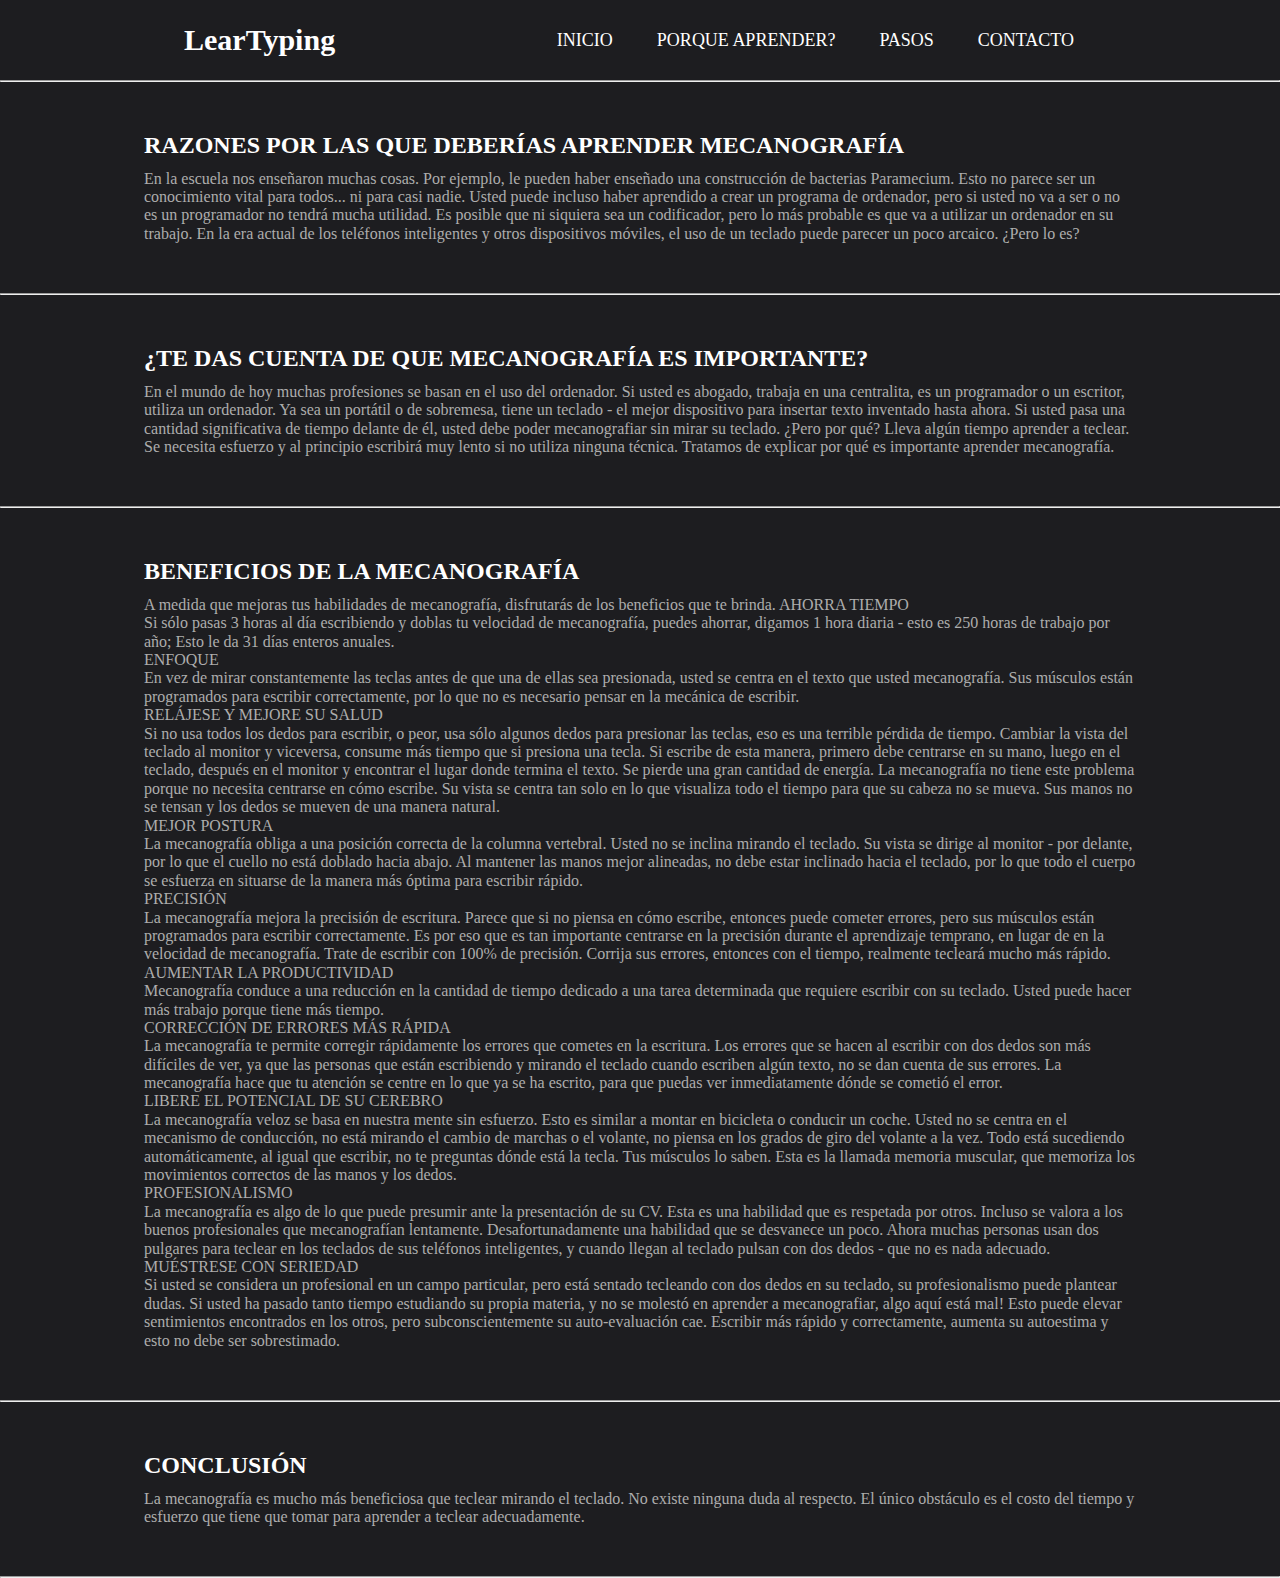
==== porque.html @ 8e388489 "first commit" ====
<!DOCTYPE html>
<html lang="en">
<head>
    <meta charset="UTF-8">
    <meta http-equiv="X-UA-Compatible" content="IE=edge">
    <meta name="viewport" content="width=device-width, initial-scale=1.0">
    <title>LearTyping</title>
    <link rel="stylesheet" href="css/style.css">
    <link rel="stylesheet" href="css/normalize.css">
</head>
<body>
    <nav class="nav">
        <a href="index.html" class="logo nav-link">LearTyping</a>
        <ul class="nav-menu">
            <li class="nav-menu-item">
                <a href="index.html" class="nav-menu-link nav-link">Inicio</a>
            </li>
            <li class="nav-menu-item">
                <a href="porque.html" class="nav-menu-link nav-link">PORQUE aprender?</a>
            </li>
            <li class="nav-menu-item">
                <a href="#" class="nav-menu-link nav-link">pasos</a>
            </li>
            <li class="nav-menu-item">
                <a href="#" class="nav-menu-link nav-link nav-menu-link-active">contacto</a>
            </li>
        </ul>
    </nav>
    <hr>
    <main>
        <div>
            <h2 class="titulos">RAZONES POR LAS QUE DEBERÍAS APRENDER MECANOGRAFÍA</h2>
            <p class="parrafos">
                En la escuela nos enseñaron muchas cosas. Por ejemplo, le pueden haber enseñado una construcción de bacterias Paramecium. Esto no parece ser un conocimiento vital para todos... ni para casi nadie. Usted puede incluso haber aprendido a crear un programa de ordenador, pero si usted no va a ser o no es un programador no tendrá mucha utilidad. Es posible que ni siquiera sea un codificador, pero lo más probable es que va a utilizar un ordenador en su trabajo. En la era actual de los teléfonos inteligentes y otros dispositivos móviles, el uso de un teclado puede parecer un poco arcaico. ¿Pero lo es?
            </p>
            <hr>
            <h2 class="titulos">¿TE DAS CUENTA DE QUE MECANOGRAFÍA ES IMPORTANTE?</h2>
            <p class="parrafos">
                En el mundo de hoy muchas profesiones se basan en el uso del ordenador. Si usted es abogado, trabaja en una centralita, es un programador o un escritor, utiliza un ordenador. Ya sea un portátil o de sobremesa, tiene un teclado - el mejor dispositivo para insertar texto inventado hasta ahora. Si usted pasa una cantidad significativa de tiempo delante de él, usted debe poder mecanografiar sin mirar su teclado. ¿Pero por qué? Lleva algún tiempo aprender a teclear. Se necesita esfuerzo y al principio escribirá muy lento si no utiliza ninguna técnica. Tratamos de explicar por qué es importante aprender mecanografía.
            </p>
            <hr>
            <h2 class="titulos">BENEFICIOS DE LA MECANOGRAFÍA</h2>
            <p class="parrafos">
                A medida que mejoras tus habilidades de mecanografía, disfrutarás de los beneficios que te brinda.
                AHORRA TIEMPO <br>
                Si sólo pasas 3 horas al día escribiendo y doblas tu velocidad de mecanografía, puedes ahorrar, digamos 1 hora diaria - esto es 250 horas de trabajo por año; Esto le da 31 días enteros anuales.<br>
            
                ENFOQUE <br>
                En vez de mirar constantemente las teclas antes de que una de ellas sea presionada, usted se centra en el texto que usted mecanografía. Sus músculos están programados para escribir correctamente, por lo que no es necesario pensar en la mecánica de escribir. <br>
            

                RELÁJESE Y MEJORE SU SALUD <br>
                Si no usa todos los dedos para escribir, o peor, usa sólo algunos dedos para presionar las teclas, eso es una terrible pérdida de tiempo. Cambiar la vista del teclado al monitor y viceversa, consume más tiempo que si presiona una tecla. Si escribe de esta manera, primero debe centrarse en su mano, luego en el teclado, después en el monitor y encontrar el lugar donde termina el texto. Se pierde una gran cantidad de energía. La mecanografía no tiene este problema porque no necesita centrarse en cómo escribe. Su vista se centra tan solo en lo que visualiza todo el tiempo para que su cabeza no se mueva. Sus manos no se tensan y los dedos se mueven de una manera natural. <br>

                
                MEJOR POSTURA <br>
                La mecanografía obliga a una posición correcta de la columna vertebral. Usted no se inclina mirando el teclado. Su vista se dirige al monitor - por delante, por lo que el cuello no está doblado hacia abajo. Al mantener las manos mejor alineadas, no debe estar inclinado hacia el teclado, por lo que todo el cuerpo se esfuerza en situarse de la manera más óptima para escribir rápido. <br>
                
                PRECISIÓN <br>
                La mecanografía mejora la precisión de escritura. Parece que si no piensa en cómo escribe, entonces puede cometer errores, pero sus músculos están programados para escribir correctamente. Es por eso que es tan importante centrarse en la precisión durante el aprendizaje temprano, en lugar de en la velocidad de mecanografía. Trate de escribir con 100% de precisión. Corrija sus errores, entonces con el tiempo, realmente tecleará mucho más rápido. <br>
                
                AUMENTAR LA PRODUCTIVIDAD <br>
                Mecanografía conduce a una reducción en la cantidad de tiempo dedicado a una tarea determinada que requiere escribir con su teclado. Usted puede hacer más trabajo porque tiene más tiempo. <br>
                
                CORRECCIÓN DE ERRORES MÁS RÁPIDA <br>
                La mecanografía te permite corregir rápidamente los errores que cometes en la escritura. Los errores que se hacen al escribir con dos dedos son más difíciles de ver, ya que las personas que están escribiendo y mirando el teclado cuando escriben algún texto, no se dan cuenta de sus errores. La mecanografía hace que tu atención se centre en lo que ya se ha escrito, para que puedas ver inmediatamente dónde se cometió el error. <br>
                
                LIBERE EL POTENCIAL DE SU CEREBRO <br>
                La mecanografía veloz se basa en nuestra mente sin esfuerzo. Esto es similar a montar en bicicleta o conducir un coche. Usted no se centra en el mecanismo de conducción, no está mirando el cambio de marchas o el volante, no piensa en los grados de giro del volante a la vez. Todo está sucediendo automáticamente, al igual que escribir, no te preguntas dónde está la tecla. Tus músculos lo saben. Esta es la llamada memoria muscular, que memoriza los movimientos correctos de las manos y los dedos. <br> 
                
                PROFESIONALISMO <br>
                La mecanografía es algo de lo que puede presumir ante la presentación de su CV. Esta es una habilidad que es respetada por otros. Incluso se valora a los buenos profesionales que mecanografían lentamente. Desafortunadamente una habilidad que se desvanece un poco. Ahora muchas personas usan dos pulgares para teclear en los teclados de sus teléfonos inteligentes, y cuando llegan al teclado pulsan con dos dedos - que no es nada adecuado. <br>
                
                MUÉSTRESE CON SERIEDAD <br>
                Si usted se considera un profesional en un campo particular, pero está sentado tecleando con dos dedos en su teclado, su profesionalismo puede plantear dudas. Si usted ha pasado tanto tiempo estudiando su propia materia, y no se molestó en aprender a mecanografiar, algo aquí está mal! Esto puede elevar sentimientos encontrados en los otros, pero subconscientemente su auto-evaluación cae. Escribir más rápido y correctamente, aumenta su autoestima y esto no debe ser sobrestimado. </p>
                <hr>
                <h2 class="titulos">CONCLUSIÓN</h2>
                <p class="parrafos">La mecanografía es mucho más beneficiosa que teclear mirando el teclado. No existe ninguna duda al respecto. El único obstáculo es el costo del tiempo y esfuerzo que tiene que tomar para aprender a teclear adecuadamente.</p>
        </div>
        <hr>
        <p></p>

    </main>
    
    
</body>
</html>
---- css/style.css ----
* {
    margin: 0;
    box-sizing: border-box;
}


body {
    background-color: #1d1d20;
    font-family: JetBrains Mono;
    box-sizing: border-box;
}

.header {
    height: 80px;
    position: fixed;
    width: 100%;
    top: 0;
    left: 0;
}

.nav {
    display: flex;
    justify-content: space-between;
    max-width: 992px;
    margin: 0 auto;
}

.nav-link {
    color: white;
    text-decoration:none;
}

.logo {
    font-size: 30px;
    font-weight: bold;
    padding: 0 40px;
    line-height: 80px;
}

.nav-menu {
    display: flex;
    margin-right: 40px;
    list-style: none;
}

.nav-menu-item {
    font-size: 18px;
    margin: 0 10px;
    line-height: 80px;
    text-transform: uppercase;
    width: max-content;
}

.nav-menu-link {
    padding: 8px 12px;
    border-radius: 3px;
    -webkit-border-radius: 3px;
    -moz-border-radius: 3px;
    -ms-border-radius: 3px;
    -o-border-radius: 3px;
}

.nav-menu-link:hover {
    background-color: gray;
    transition: .5s;
    -webkit-transition: .5s;
    -moz-transition: .5s;
    -ms-transition: .5s;
    -o-transition: .5s;
}

@media (max-width: 750px) {
    body {
        padding: 90px 20px 0px
    }
    
    .header {
        height: 80px;
    }
    
    .logo {
        font-size: 25px;
        padding: 0 20px;
        line-height: px;
    }
    
    .nav-menu {
        flex-direction: column;
        align-items: center;
        margin-right: 20px;
        background-color: #2c3e50;
        position: fixed;
        left: 0;
        top: 60px;
        width: 100%;
        padding: 20px 0;

        height: calc(100% - 60px);
        overflow-y: auto;
    }
    
    .nav-menu-item {
        line-height: 70px;
    }
    
    .nav-menu-link:hover, 
    .nav-menu-link-active {
        background: none;
        color: rgb(191, 232, 191);
        transition: .5s;
        -webkit-transition: .5s;
        -moz-transition: .5s;
        -ms-transition: .5s;
        -o-transition: .5s;
    }
}

span {
    font-family: monospace;
    padding-top: 30px;
    padding-bottom: 200px;
    padding-left: 50px;
    color: white;
    font-size: 130px;
    display: inline-block;
    white-space: nowrap;
    border-right: 4px solid;
    width: 13ch;
    animation: typing 2s steps(12),
    blink .8s infinite step-end alternate;
    overflow: hidden;
    -webkit-animation: typing 2s steps(12),;
    justify-content: space-between;
    display: flex;
    max-width: 992px;
    margin: 0 auto;
}

@keyframes typing {
    from { width: 0 }
}

@keyframes blink {
    50% { border-color: transparent}
}


.parrafos {
    color: rgb(173, 173, 173);
    display: flex;
    justify-content: space-between;
    max-width: 992px;
    margin: 0 auto;
    margin-top: 10px;
    margin-bottom: 50px;
    
}
.titulos {
    color: white;
    display: flex;
    justify-content: space-between;
    max-width: 992px;
    margin: 0 auto;
    margin-top: 50px;
}

a {
    text-decoration: none;
}

.section {
    justify-content: space-between;
    max-width: 992px;
    margin: 0 auto;
}
#divicion {
    padding: 70px;
}

.sing {
    font-size: 15px;
    display: inline-flex;
    color: white;
    max-width: 992px;
    text-decoration: none;
    padding: 2em 1em;
    border: 1px solid white;
    margin: 0em;
    border-radius: 4px;
    -webkit-border-radius: 4px;
    -moz-border-radius: 4px;
    -ms-border-radius: 4px;
    -o-border-radius: 4px;
}

.sing:hover {
    background-color: gray;
    transition: .5s;
    -webkit-transition: .5s;
    -moz-transition: .5s;
    -ms-transition: .5s;
    -o-transition: .5s;
}

.parra {
    color: rgb(255, 255, 255);
    display: flex;
    justify-content: space-between;
    max-width: 992px;
    margin: 0 auto;
    margin-top: 10px;
    margin-bottom: 20px;
}

.imagen-set {
    position: absolute;
    left: 46em;
    top: 67em;
}

.imagen-set:hover {
    width: 420px;
    transition: .5s;
    -webkit-transition: .5s;
    -moz-transition: .5s;
    -ms-transition: .5s;
    -o-transition: .5s;
}

.beneficios {
    color: white;
    display: flex;
    justify-content: space-between;
    max-width: 992px;
    margin: 0 auto;
    font-size: 25px;
    margin-top: 50px;
}

.footer {
    width: 100%;
    background-color: #1d1d20;
}

.footer .grupo-1 {
    width: 100%;
    max-width: 1200px;
    margin: auto;
    display: grid;
    grid-template-columns: repeat(3, 1fr);
    grid-gap: 50px;
    padding: 45px 0px;
}

.footer .grupo-1 .box figure{
    width: 100%;
    height: 100%;
    display: flex;
    justify-content: center;
    align-items: center;
}

.footer .grupo-1 .box figure img{
    width: 250px;
}

.footer .grupo-1 .box h2{
    color: white;
    margin-bottom: 25px;
    font-size: 20px;
}

.footer .grupo-1 .box p{
    color: rgb(221, 221, 221);
    margin-bottom: 10px;
}

.footer .grupo-1 .red-sosial a{
    display: inline-block;
    text-decoration: none;
    width: 45px;
    height: 45px;
    line-height: 45px;
    color: white;
    margin-right: 10px;
    background-color: #2c3e50;
    text-align: center;
    transition: all 300ms ease;
    -webkit-transition: all 300ms ease;
    -moz-transition: all 300ms ease;
    -ms-transition: all 300ms ease;
    -o-transition: all 300ms ease;
}
.footer .grupo-1 .red-sosial a:hover {
    color: blue;
}

.footer .grupo-2{
    padding: 15px 10px;
    text-align: center;
    color: white;
}

.footer .grupo-2 small{
    font-size: 15px;
}

@media screen and (max-width:800px){
    .footer .grupo-1{
        width: 90%;
        grid-template-columns: repeat(1, 1fr);
        grid-gap: 30px;
        padding: 35px 0px;
    }

}
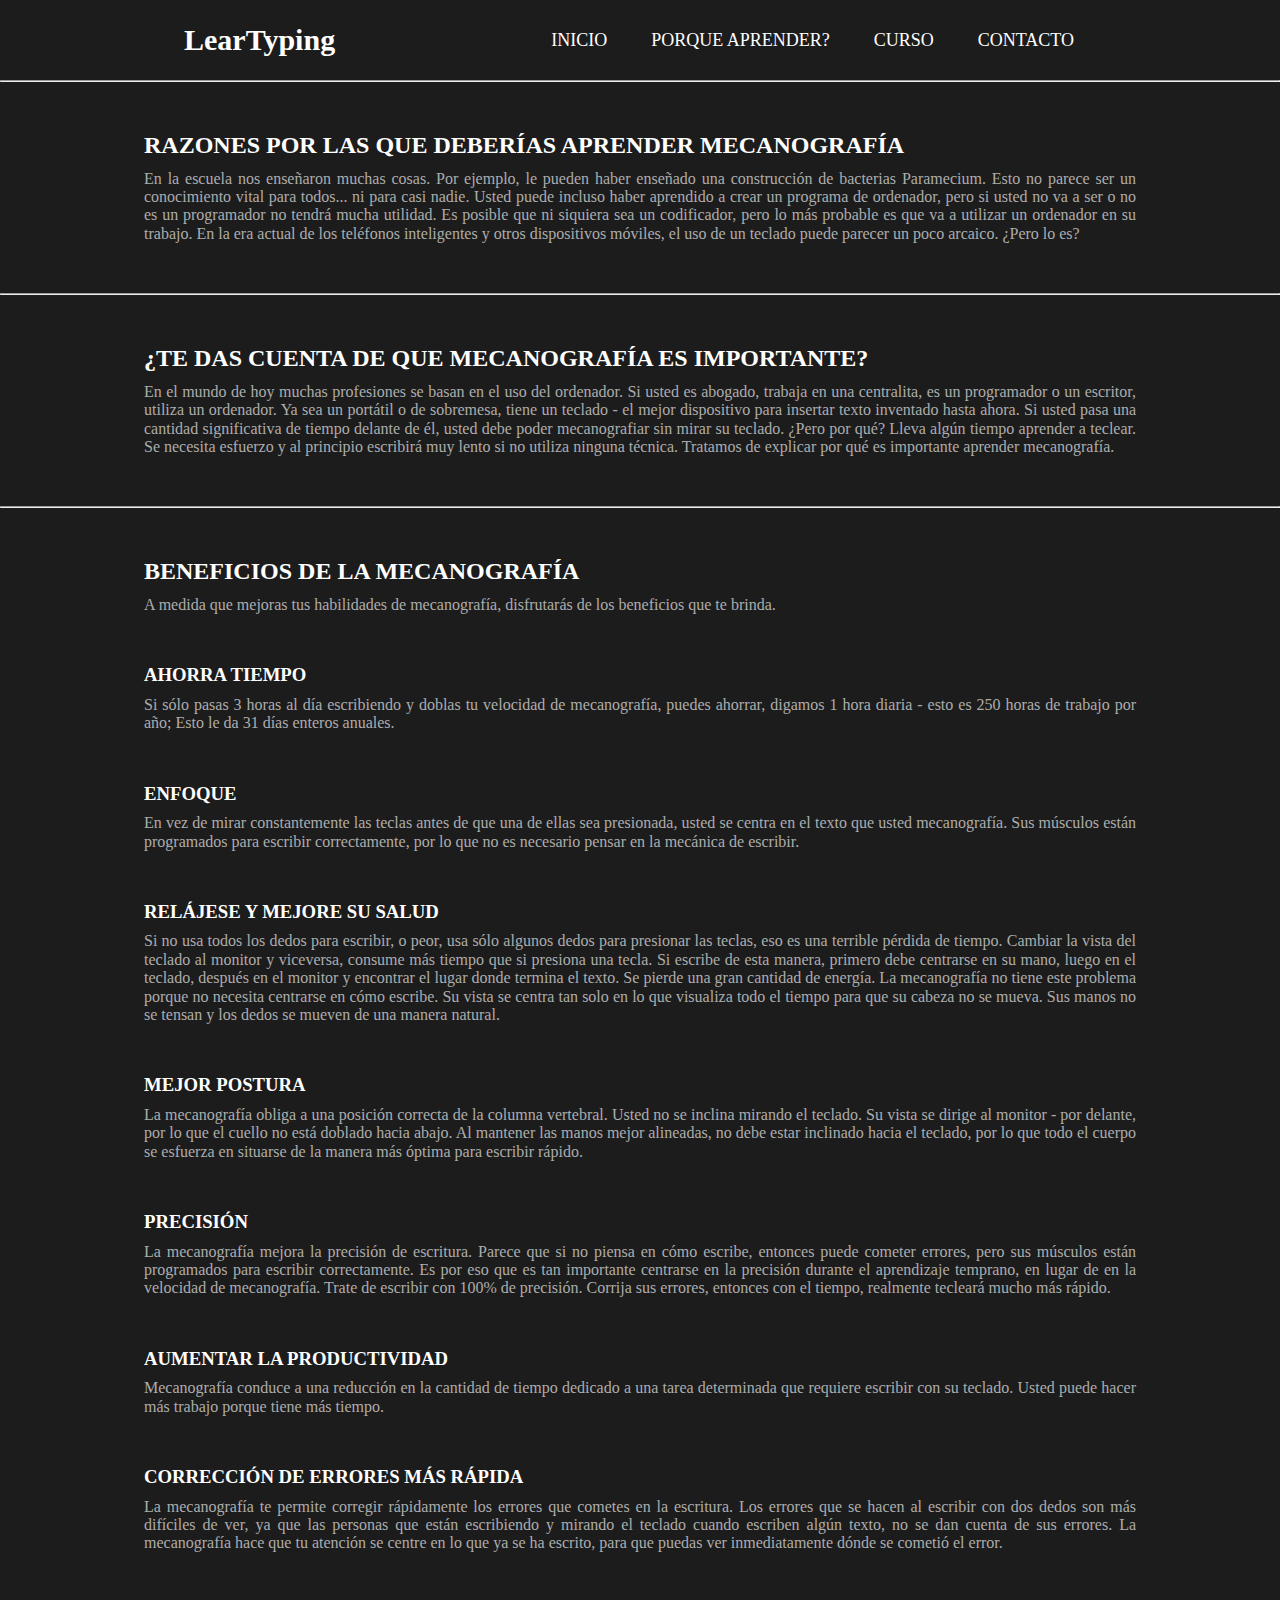
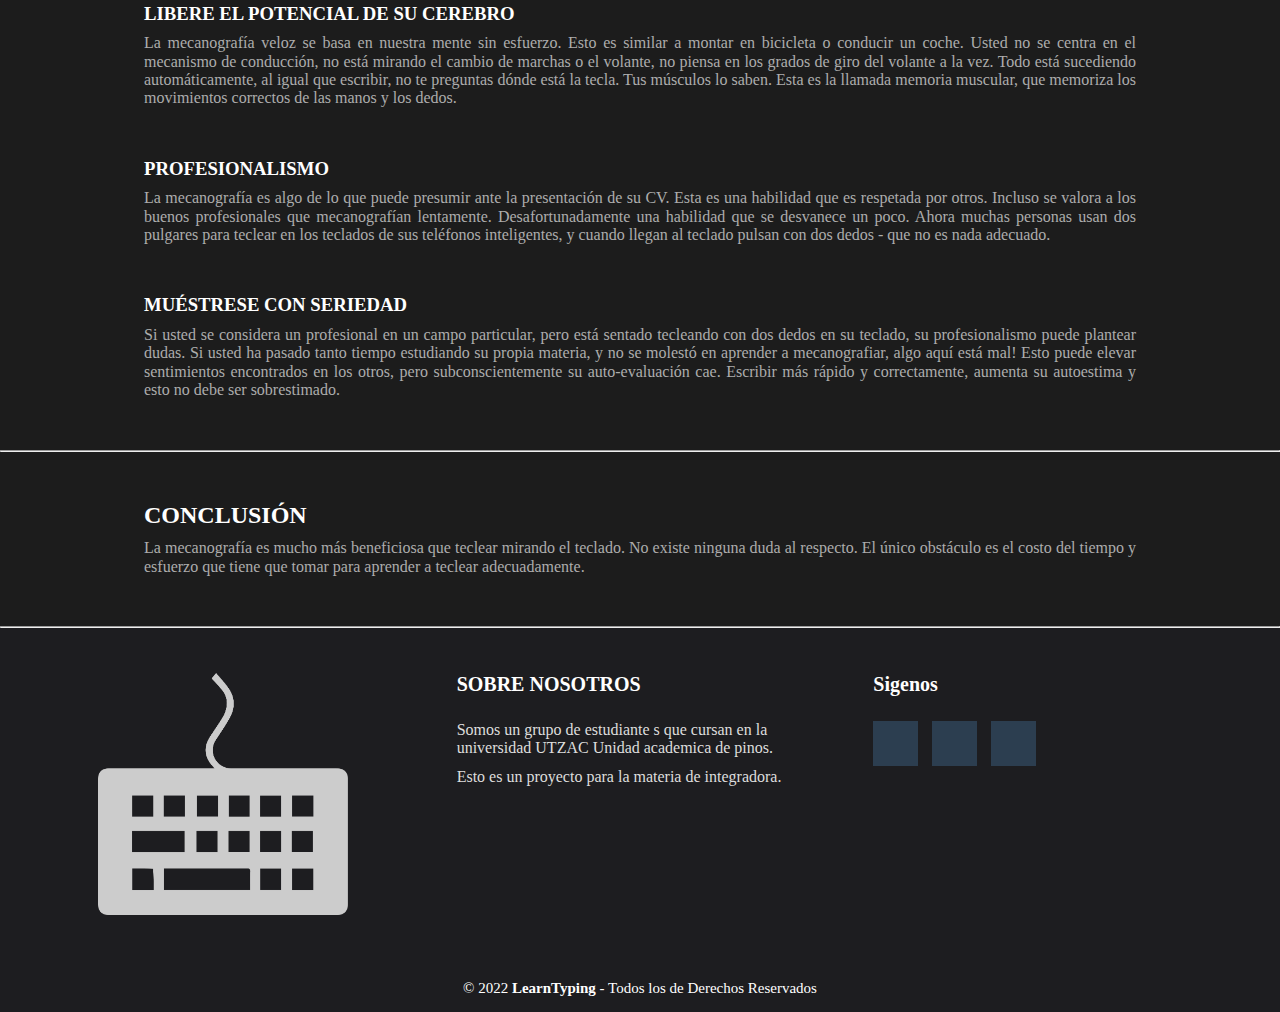
==== commit 574bb682: "update for beneficios" ====
--- a/porque.html
+++ b/porque.html
@@ -19,7 +19,7 @@
                 <a href="porque.html" class="nav-menu-link nav-link">PORQUE aprender?</a>
             </li>
             <li class="nav-menu-item">
-                <a href="#" class="nav-menu-link nav-link">pasos</a>
+                <a href="#" class="nav-menu-link nav-link">CURSO</a>
             </li>
             <li class="nav-menu-item">
                 <a href="#" class="nav-menu-link nav-link nav-menu-link-active">contacto</a>
@@ -42,46 +42,78 @@
             <h2 class="titulos">BENEFICIOS DE LA MECANOGRAFÍA</h2>
             <p class="parrafos">
                 A medida que mejoras tus habilidades de mecanografía, disfrutarás de los beneficios que te brinda.
-                AHORRA TIEMPO <br>
-                Si sólo pasas 3 horas al día escribiendo y doblas tu velocidad de mecanografía, puedes ahorrar, digamos 1 hora diaria - esto es 250 horas de trabajo por año; Esto le da 31 días enteros anuales.<br>
-            
-                ENFOQUE <br>
-                En vez de mirar constantemente las teclas antes de que una de ellas sea presionada, usted se centra en el texto que usted mecanografía. Sus músculos están programados para escribir correctamente, por lo que no es necesario pensar en la mecánica de escribir. <br>
-            
-
-                RELÁJESE Y MEJORE SU SALUD <br>
-                Si no usa todos los dedos para escribir, o peor, usa sólo algunos dedos para presionar las teclas, eso es una terrible pérdida de tiempo. Cambiar la vista del teclado al monitor y viceversa, consume más tiempo que si presiona una tecla. Si escribe de esta manera, primero debe centrarse en su mano, luego en el teclado, después en el monitor y encontrar el lugar donde termina el texto. Se pierde una gran cantidad de energía. La mecanografía no tiene este problema porque no necesita centrarse en cómo escribe. Su vista se centra tan solo en lo que visualiza todo el tiempo para que su cabeza no se mueva. Sus manos no se tensan y los dedos se mueven de una manera natural. <br>
-
-                
-                MEJOR POSTURA <br>
-                La mecanografía obliga a una posición correcta de la columna vertebral. Usted no se inclina mirando el teclado. Su vista se dirige al monitor - por delante, por lo que el cuello no está doblado hacia abajo. Al mantener las manos mejor alineadas, no debe estar inclinado hacia el teclado, por lo que todo el cuerpo se esfuerza en situarse de la manera más óptima para escribir rápido. <br>
-                
-                PRECISIÓN <br>
-                La mecanografía mejora la precisión de escritura. Parece que si no piensa en cómo escribe, entonces puede cometer errores, pero sus músculos están programados para escribir correctamente. Es por eso que es tan importante centrarse en la precisión durante el aprendizaje temprano, en lugar de en la velocidad de mecanografía. Trate de escribir con 100% de precisión. Corrija sus errores, entonces con el tiempo, realmente tecleará mucho más rápido. <br>
-                
-                AUMENTAR LA PRODUCTIVIDAD <br>
-                Mecanografía conduce a una reducción en la cantidad de tiempo dedicado a una tarea determinada que requiere escribir con su teclado. Usted puede hacer más trabajo porque tiene más tiempo. <br>
-                
-                CORRECCIÓN DE ERRORES MÁS RÁPIDA <br>
-                La mecanografía te permite corregir rápidamente los errores que cometes en la escritura. Los errores que se hacen al escribir con dos dedos son más difíciles de ver, ya que las personas que están escribiendo y mirando el teclado cuando escriben algún texto, no se dan cuenta de sus errores. La mecanografía hace que tu atención se centre en lo que ya se ha escrito, para que puedas ver inmediatamente dónde se cometió el error. <br>
-                
-                LIBERE EL POTENCIAL DE SU CEREBRO <br>
-                La mecanografía veloz se basa en nuestra mente sin esfuerzo. Esto es similar a montar en bicicleta o conducir un coche. Usted no se centra en el mecanismo de conducción, no está mirando el cambio de marchas o el volante, no piensa en los grados de giro del volante a la vez. Todo está sucediendo automáticamente, al igual que escribir, no te preguntas dónde está la tecla. Tus músculos lo saben. Esta es la llamada memoria muscular, que memoriza los movimientos correctos de las manos y los dedos. <br> 
-                
-                PROFESIONALISMO <br>
-                La mecanografía es algo de lo que puede presumir ante la presentación de su CV. Esta es una habilidad que es respetada por otros. Incluso se valora a los buenos profesionales que mecanografían lentamente. Desafortunadamente una habilidad que se desvanece un poco. Ahora muchas personas usan dos pulgares para teclear en los teclados de sus teléfonos inteligentes, y cuando llegan al teclado pulsan con dos dedos - que no es nada adecuado. <br>
-                
-                MUÉSTRESE CON SERIEDAD <br>
-                Si usted se considera un profesional en un campo particular, pero está sentado tecleando con dos dedos en su teclado, su profesionalismo puede plantear dudas. Si usted ha pasado tanto tiempo estudiando su propia materia, y no se molestó en aprender a mecanografiar, algo aquí está mal! Esto puede elevar sentimientos encontrados en los otros, pero subconscientemente su auto-evaluación cae. Escribir más rápido y correctamente, aumenta su autoestima y esto no debe ser sobrestimado. </p>
-                <hr>
-                <h2 class="titulos">CONCLUSIÓN</h2>
-                <p class="parrafos">La mecanografía es mucho más beneficiosa que teclear mirando el teclado. No existe ninguna duda al respecto. El único obstáculo es el costo del tiempo y esfuerzo que tiene que tomar para aprender a teclear adecuadamente.</p>
+            </p>
+            <h3 class="titulos">AHORRA TIEMPO</h3>
+            <p class="parrafos">
+                Si sólo pasas 3 horas al día escribiendo y doblas tu velocidad de mecanografía, puedes ahorrar, digamos 1 hora diaria - esto es 250 horas de trabajo por año; Esto le da 31 días enteros anuales.
+            </p>
+            <h3 class="titulos">ENFOQUE</h3>
+            <p class="parrafos">
+                En vez de mirar constantemente las teclas antes de que una de ellas sea presionada, usted se centra en el texto que usted mecanografía. Sus músculos están programados para escribir correctamente, por lo que no es necesario pensar en la mecánica de escribir.
+            </p>
+            <h3 class="titulos">RELÁJESE Y MEJORE SU SALUD</h3>
+            <p class="parrafos">
+                Si no usa todos los dedos para escribir, o peor, usa sólo algunos dedos para presionar las teclas, eso es una terrible pérdida de tiempo. Cambiar la vista del teclado al monitor y viceversa, consume más tiempo que si presiona una tecla. Si escribe de esta manera, primero debe centrarse en su mano, luego en el teclado, después en el monitor y encontrar el lugar donde termina el texto. Se pierde una gran cantidad de energía. La mecanografía no tiene este problema porque no necesita centrarse en cómo escribe. Su vista se centra tan solo en lo que visualiza todo el tiempo para que su cabeza no se mueva. Sus manos no se tensan y los dedos se mueven de una manera natural.
+            </p>
+            <h3 class="titulos">MEJOR POSTURA</h3>
+            <p class="parrafos">
+                La mecanografía obliga a una posición correcta de la columna vertebral. Usted no se inclina mirando el teclado. Su vista se dirige al monitor - por delante, por lo que el cuello no está doblado hacia abajo. Al mantener las manos mejor alineadas, no debe estar inclinado hacia el teclado, por lo que todo el cuerpo se esfuerza en situarse de la manera más óptima para escribir rápido.
+            </p>
+            <h3 class="titulos">PRECISIÓN</h3>
+            <p class="parrafos">
+                La mecanografía mejora la precisión de escritura. Parece que si no piensa en cómo escribe, entonces puede cometer errores, pero sus músculos están programados para escribir correctamente. Es por eso que es tan importante centrarse en la precisión durante el aprendizaje temprano, en lugar de en la velocidad de mecanografía. Trate de escribir con 100% de precisión. Corrija sus errores, entonces con el tiempo, realmente tecleará mucho más rápido.
+            </p>
+            <h3 class="titulos">AUMENTAR LA PRODUCTIVIDAD</h3>
+            <p class="parrafos">
+                Mecanografía conduce a una reducción en la cantidad de tiempo dedicado a una tarea determinada que requiere escribir con su teclado. Usted puede hacer más trabajo porque tiene más tiempo.
+            </p>
+            <h3 class="titulos">CORRECCIÓN DE ERRORES MÁS RÁPIDA</h3>
+            <p class="parrafos">
+                La mecanografía te permite corregir rápidamente los errores que cometes en la escritura. Los errores que se hacen al escribir con dos dedos son más difíciles de ver, ya que las personas que están escribiendo y mirando el teclado cuando escriben algún texto, no se dan cuenta de sus errores. La mecanografía hace que tu atención se centre en lo que ya se ha escrito, para que puedas ver inmediatamente dónde se cometió el error.
+            </p>
+            <h3 class="titulos">LIBERE EL POTENCIAL DE SU CEREBRO</h3>
+            <p class="parrafos">
+                La mecanografía veloz se basa en nuestra mente sin esfuerzo. Esto es similar a montar en bicicleta o conducir un coche. Usted no se centra en el mecanismo de conducción, no está mirando el cambio de marchas o el volante, no piensa en los grados de giro del volante a la vez. Todo está sucediendo automáticamente, al igual que escribir, no te preguntas dónde está la tecla. Tus músculos lo saben. Esta es la llamada memoria muscular, que memoriza los movimientos correctos de las manos y los dedos.
+            </p>
+            <h3 class="titulos">PROFESIONALISMO</h3>
+            <p class="parrafos">
+                La mecanografía es algo de lo que puede presumir ante la presentación de su CV. Esta es una habilidad que es respetada por otros. Incluso se valora a los buenos profesionales que mecanografían lentamente. Desafortunadamente una habilidad que se desvanece un poco. Ahora muchas personas usan dos pulgares para teclear en los teclados de sus teléfonos inteligentes, y cuando llegan al teclado pulsan con dos dedos - que no es nada adecuado.
+            </p>
+            <h3 class="titulos">MUÉSTRESE CON SERIEDAD</h3>
+            <p class="parrafos">
+                Si usted se considera un profesional en un campo particular, pero está sentado tecleando con dos dedos en su teclado, su profesionalismo puede plantear dudas. Si usted ha pasado tanto tiempo estudiando su propia materia, y no se molestó en aprender a mecanografiar, algo aquí está mal! Esto puede elevar sentimientos encontrados en los otros, pero subconscientemente su auto-evaluación cae. Escribir más rápido y correctamente, aumenta su autoestima y esto no debe ser sobrestimado.
+            </p>
+            <hr>
+            <h2 class="titulos">CONCLUSIÓN</h2>
+            <p class="parrafos">La mecanografía es mucho más beneficiosa que teclear mirando el teclado. No existe ninguna duda al respecto. El único obstáculo es el costo del tiempo y esfuerzo que tiene que tomar para aprender a teclear adecuadamente.</p>
         </div>
         <hr>
         <p></p>
-
     </main>
-    
-    
+    <footer class="footer">
+        <div class="grupo-1">
+            <div class="box">
+                <figure>
+                <a href="#"><img src="img/teclado.png" alt="Logo Type"></a>
+                </figure>
+            </div>
+            <div class="box">
+                <h2>SOBRE NOSOTROS</h2>
+                <P>Somos un grupo de estudiante s que cursan en la universidad UTZAC Unidad academica de pinos.</P>
+                <p>Esto es un proyecto para la materia de integradora.</p>
+            </div>
+            <div class="box">
+                <h2>Sigenos</h2>
+                <div class="red-sosial">
+                    <a href="#" class="fa fa-instagram"></a>
+                    <a href="#" class="fa fa-twitter"></a>
+                    <a href="#" class="fa fa-youtube"></a>
+                </div>
+            </div>
+        </div>
+        <div class="grupo-2">
+            <small>&copy; 2022 <b>LearnTyping</b> - Todos los de Derechos Reservados</small>
+        </div>
+    </footer>
 </body>
 </html>--- a/css/style.css
+++ b/css/style.css
@@ -5,7 +5,7 @@
 
 
 body {
-    background-color: #1d1d20;
+    background-color: #1c1c1c;
     font-family: JetBrains Mono;
     box-sizing: border-box;
 }
@@ -153,7 +153,7 @@
     margin: 0 auto;
     margin-top: 10px;
     margin-bottom: 50px;
-    
+    text-align: justify;
 }
 .titulos {
     color: white;
